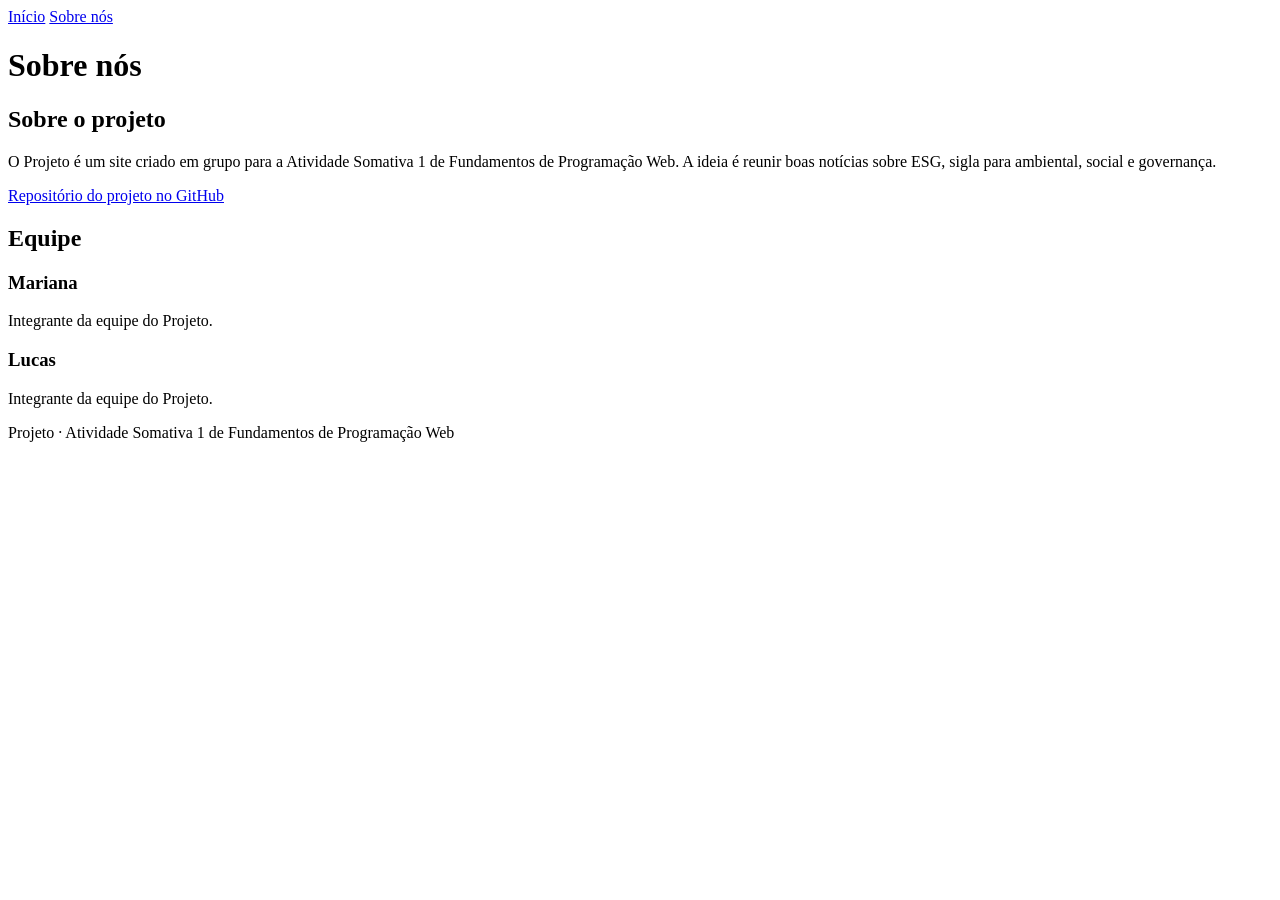
==== about.html @ be10399c "feat: adicionar estrutura inicial do Projeto" ====
<!DOCTYPE html>
<html lang="pt-BR">
<head>
    <meta charset="UTF-8">
    <meta name="viewport" content="width=device-width, initial-scale=1.0">
    <title>Sobre nós | Projeto</title>
</head>
<body>
    <header>
        <nav aria-label="Menu principal">
            <a href="index.html">Início</a>
            <a href="about.html" aria-current="page">Sobre nós</a>
        </nav>
    </header>

    <main>
        <h1>Sobre nós</h1>

        <section>
            <h2>Sobre o projeto</h2>
            <p>O Projeto é um site criado em grupo para a Atividade Somativa 1 de Fundamentos de Programação Web. A ideia é reunir boas notícias sobre ESG, sigla para ambiental, social e governança.</p>
            <p><a href="https://github.com/LucasPivovar/Programacao-web">Repositório do projeto no GitHub</a></p>
        </section>

        <section>
            <h2>Equipe</h2>

            <section>
                <h3>Mariana</h3>
                <p>Integrante da equipe do Projeto.</p>
            </section>

            <section>
                <h3>Lucas</h3>
                <p>Integrante da equipe do Projeto.</p>
            </section>
        </section>
    </main>

    <footer>
        <p>Projeto · Atividade Somativa 1 de Fundamentos de Programação Web</p>
    </footer>
</body>
</html>
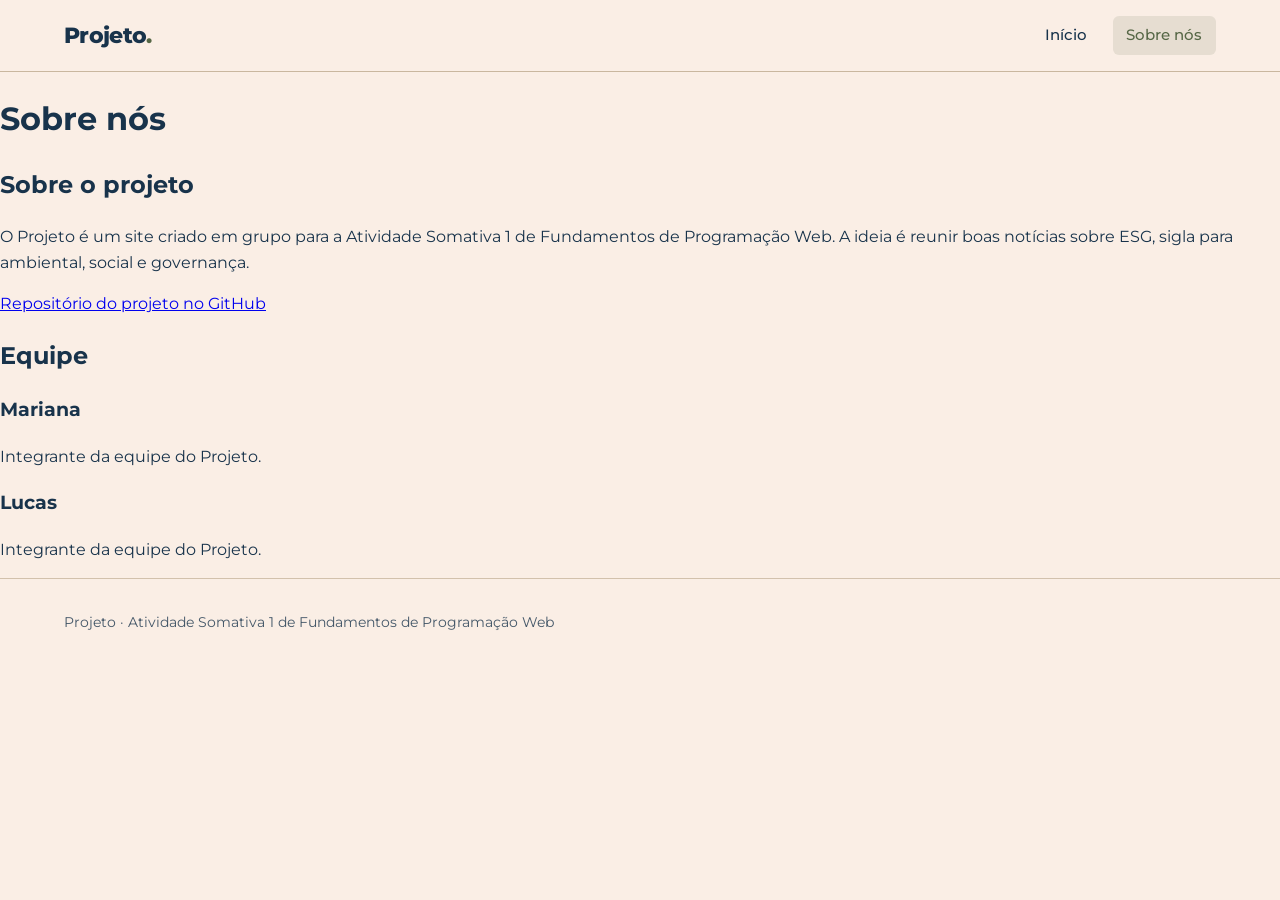
==== commit 8999a3b6: "style: novo estilo para o hero e para impacto social" ====
--- a/about.html
+++ b/about.html
@@ -4,9 +4,11 @@
     <meta charset="UTF-8">
     <meta name="viewport" content="width=device-width, initial-scale=1.0">
     <title>Sobre nós | Projeto</title>
+    <link rel="stylesheet" href="css/style.css">
 </head>
 <body>
     <header>
+        <a href="index.html" class="logo">Projeto<span>.</span></a>
         <nav aria-label="Menu principal">
             <a href="index.html">Início</a>
             <a href="about.html" aria-current="page">Sobre nós</a>
--- a/css/style.css
+++ b/css/style.css
@@ -0,0 +1,380 @@
+@import url('https://fonts.googleapis.com/css2?family=Montserrat:ital,wght@0,100..900;1,100..900&display=swap');
+
+:root {
+    --cor_fundo: #FAEEE5;
+    --cor_texto: #18334B;
+    --cor_destqaque: #566746;
+    --cor_constrate: #C9B79F;
+    --fonte: "Montserrat", "Century Gothic", sans-serif;
+}
+
+* {
+    box-sizing: border-box;
+}
+
+html {
+    scroll-behavior: smooth;
+}
+
+body {
+    margin: 0;
+    background: var(--cor_fundo);
+    color: var(--cor_texto);
+    font-family: var(--fonte);
+    line-height: 1.6;
+    -webkit-font-smoothing: antialiased;
+}
+
+/* Header */
+header {
+    position: sticky;
+    top: 0;
+    z-index: 10;
+    display: flex;
+    justify-content: space-between;
+    align-items: center;
+    padding: 1rem 5%;
+    background: var(--cor_fundo);
+    border-bottom: 1px solid var(--cor_constrate);
+}
+
+.logo {
+    font-size: 1.35rem;
+    font-weight: 800;
+    letter-spacing: -0.03em;
+    color: var(--cor_texto);
+    text-decoration: none;
+}
+
+.logo span {
+    color: var(--cor_destqaque);
+}
+
+nav {
+    display: flex;
+    gap: 0.75rem;
+}
+
+nav a {
+    color: var(--cor_texto);
+    text-decoration: none;
+    font-size: 0.95rem;
+    font-weight: 500;
+    padding: 0.45rem 0.85rem;
+    border-radius: 6px;
+    user-select: none;
+}
+
+nav a[aria-current="page"],
+nav a:hover {
+    color: var(--cor_destqaque);
+    background: rgba(86, 103, 70, 0.12);
+}
+
+/* Hero */
+#hero {
+    position: relative;
+    min-height: calc(100vh - 65px);
+    display: flex;
+    flex-direction: column;
+    justify-content: space-between;
+    overflow: hidden;
+    border-bottom: 1px solid var(--cor_constrate);
+}
+
+.hero-bg {
+    position: absolute;
+    inset: 0;
+    width: 100%;
+    height: 100%;
+    object-fit: cover;
+    z-index: 0;
+    animation: oceanDrift 18s ease-in-out infinite alternate;
+}
+
+.hero-texto {
+    position: relative;
+    z-index: 1;
+    margin: auto 0;
+    padding: 3.5rem 5%;
+    max-width: 560px;
+}
+
+.hero-texto h1 {
+    font-size: clamp(2.8rem, 6vw, 4.5rem);
+    font-weight: 800;
+    letter-spacing: -0.04em;
+    line-height: 1.05;
+    color: #FFFFFF;
+    margin: 0 0 1rem;
+}
+
+.hero-texto p {
+    font-size: clamp(1.05rem, 1.4vw, 1.25rem);
+    color: var(--cor_fundo);
+    margin: 0 0 2rem;
+}
+
+.btn {
+    display: inline-block;
+    background: var(--cor_destqaque);
+    color: #FFFFFF;
+    font-weight: 600;
+    text-decoration: none;
+    padding: 0.9rem 1.8rem;
+    border-radius: 8px;
+    user-select: none;
+    transition: transform 0.15s ease, filter 0.2s ease;
+}
+
+.btn:hover {
+    filter: brightness(1.1);
+}
+
+.btn:active {
+    transform: scale(0.98);
+}
+
+/* Carrossel "Últimas" */
+.ultimas {
+    position: relative;
+    z-index: 1;
+    display: flex;
+    align-items: center;
+    gap: 1.5rem;
+    padding: 0.9rem 5%;
+    background: var(--cor_fundo);
+    border-top: 1px solid var(--cor_constrate);
+}
+
+.ultimas-tag {
+    font-size: 0.75rem;
+    font-weight: 700;
+    text-transform: uppercase;
+    letter-spacing: 0.08em;
+    color: var(--cor_destqaque);
+    padding-right: 1.25rem;
+    border-right: 1px solid var(--cor_constrate);
+}
+
+.ticker {
+    flex: 1;
+    display: flex;
+    gap: 3rem;
+    overflow: hidden;
+    white-space: nowrap;
+}
+
+.ticker a {
+    flex-shrink: 0;
+    color: var(--cor_texto);
+    font-size: 0.95rem;
+    font-weight: 600;
+    text-decoration: none;
+}
+
+.ticker a:hover {
+    color: var(--cor_destqaque);
+    text-decoration: underline;
+}
+
+/* Carrossel de Impacto Social */
+#impacto-social {
+    padding: 3.5rem 5%;
+    border-top: 1px solid var(--cor_constrate);
+}
+
+#impacto-social h2 {
+    font-size: clamp(1.5rem, 2.5vw, 2.1rem);
+    margin: 0 0 1.75rem;
+}
+
+.carrossel-wrap {
+    position: relative;
+}
+
+.seta {
+    position: absolute;
+    top: 50%;
+    transform: translateY(-50%);
+    z-index: 5;
+    width: 42px;
+    height: 42px;
+    border-radius: 50%;
+    border: 1px solid var(--cor_constrate);
+    background: #FFFFFF;
+    color: var(--cor_texto);
+    font-size: 1.1rem;
+    cursor: pointer;
+    box-shadow: 0 4px 12px rgba(24, 51, 75, 0.12);
+    transition: background 0.15s ease, color 0.15s ease;
+}
+
+.seta:hover {
+    background: var(--cor_destqaque);
+    border-color: var(--cor_destqaque);
+    color: #FFFFFF;
+}
+
+.seta-esq {
+    left: -21px;
+}
+
+.seta-dir {
+    right: -21px;
+}
+
+.carrossel {
+    display: flex;
+    gap: 1.5rem;
+    overflow-x: auto;
+    scrollbar-width: none;
+}
+
+.carrossel::-webkit-scrollbar {
+    display: none;
+}
+
+.card {
+    position: relative;
+    flex: 0 0 calc((100% - 4.5rem) / 4);
+    height: 360px;
+    border-radius: 12px;
+    overflow: hidden;
+    border: 1px solid var(--cor_constrate);
+    scroll-snap-align: start;
+}
+
+.card img {
+    width: 100%;
+    height: 100%;
+    object-fit: cover;
+    display: block;
+    transition: transform 0.4s ease;
+}
+
+.card-info {
+    position: absolute;
+    top: 0;
+    left: 0;
+    width: 82%;
+    z-index: 2;
+    padding: 0.85rem 1rem;
+    background: #FFFFFF;
+    border-bottom-right-radius: 12px;
+    transition: width 0.3s ease, padding 0.3s ease, border-radius 0.3s ease;
+}
+
+.card-info h3 {
+    font-size: 0.92rem;
+    line-height: 1.3;
+    margin: 0;
+}
+
+.card-extra {
+    max-height: 0;
+    opacity: 0;
+    overflow: hidden;
+    transition: max-height 0.35s ease, opacity 0.25s ease, margin-top 0.3s ease;
+}
+
+.card-extra p {
+    font-size: 0.85rem;
+    margin: 0 0 0.9rem;
+    opacity: 0.85;
+}
+
+.card-extra a {
+    display: inline-block;
+    background: var(--cor_destqaque);
+    color: #FFFFFF;
+    font-size: 0.86rem;
+    font-weight: 600;
+    text-decoration: none;
+    padding: 0.5rem 1rem;
+    border-radius: 6px;
+}
+
+.card:hover img {
+    transform: scale(1.04);
+}
+
+.card:hover .card-info {
+    width: 100%;
+    padding: 1.15rem;
+    border-bottom-right-radius: 0;
+    border-bottom: 1px solid var(--cor_constrate);
+}
+
+.card:hover .card-extra {
+    max-height: 220px;
+    opacity: 1;
+    margin-top: 0.65rem;
+}
+
+footer {
+    padding: 2rem 5%;
+    border-top: 1px solid var(--cor_constrate);
+    font-size: 0.88rem;
+    opacity: 0.8;
+}
+
+footer p {
+    margin: 0;
+}
+
+@keyframes oceanDrift {
+    from { transform: scale(1); }
+    to { transform: scale(1.05); }
+}
+
+@media (max-width: 1024px) {
+    .card {
+        flex: 0 0 calc((100% - 1.5rem) / 2);
+    }
+}
+
+@media (max-width: 768px) {
+    .hero-bg {
+        object-position: 70% center;
+    }
+
+    .ultimas {
+        flex-direction: column;
+        align-items: flex-start;
+        gap: 0.5rem;
+    }
+
+    .ultimas-tag {
+        border-right: none;
+        padding-right: 0;
+    }
+
+    .card {
+        flex: 0 0 88%;
+        height: 320px;
+    }
+
+    .seta-esq {
+        left: 0.5rem;
+    }
+
+    .seta-dir {
+        right: 0.5rem;
+    }
+}
+
+@media (hover: none) {
+    .card-info {
+        width: 100%;
+        padding: 1.15rem;
+        border-bottom-right-radius: 0;
+        border-bottom: 1px solid var(--cor_constrate);
+    }
+
+    .card-extra {
+        max-height: 220px;
+        opacity: 1;
+        margin-top: 0.65rem;
+    }
+}
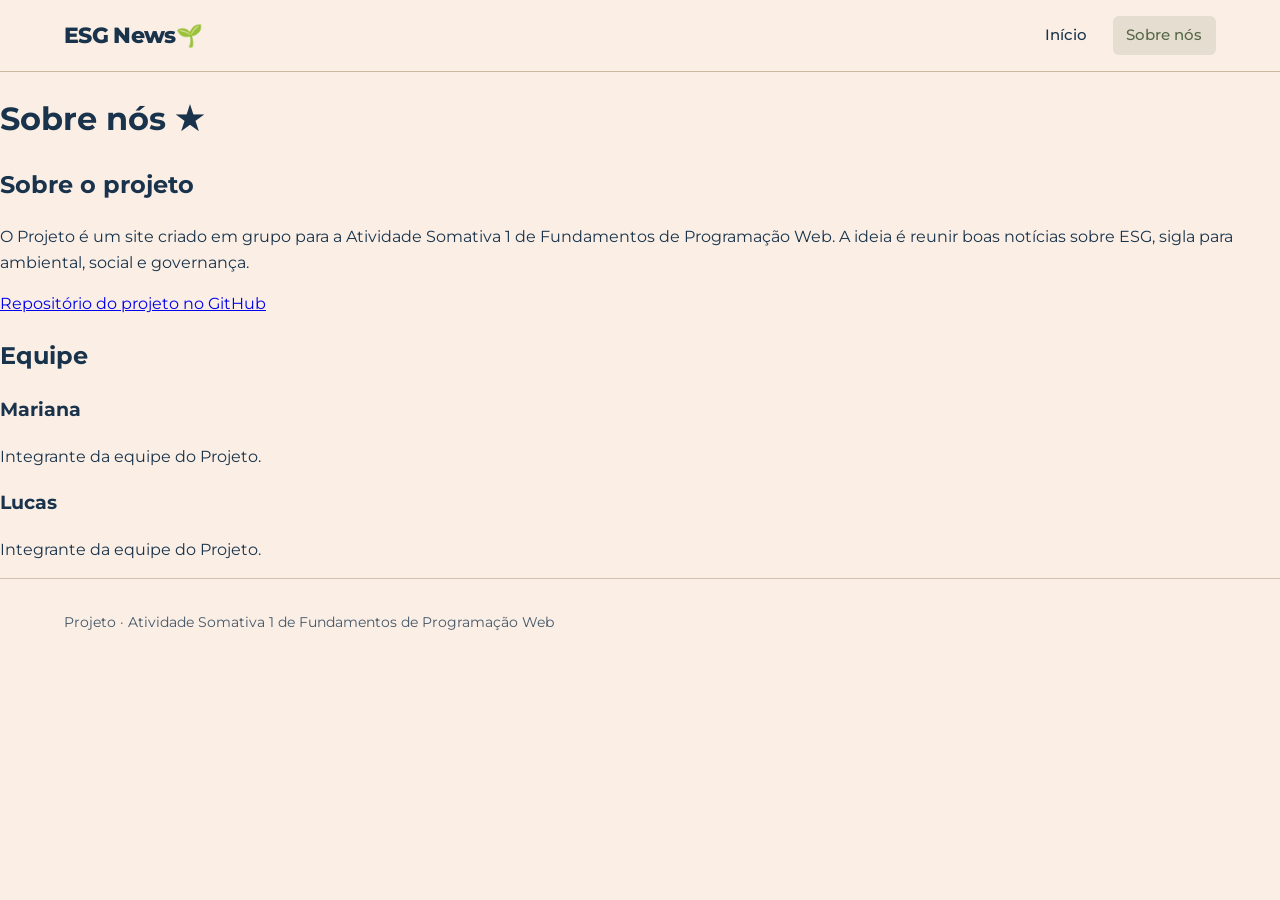
==== commit c18e1e63: "Adicionei mais dois carossel, adicionei as noticias reais com descrições e o link. Alterei e adcione" ====
--- a/about.html
+++ b/about.html
@@ -8,7 +8,7 @@
 </head>
 <body>
     <header>
-        <a href="index.html" class="logo">Projeto<span>.</span></a>
+        <a href="index.html" class="logo">ESG News<span>🌱</span></a>
         <nav aria-label="Menu principal">
             <a href="index.html">Início</a>
             <a href="about.html" aria-current="page">Sobre nós</a>
@@ -16,7 +16,7 @@
     </header>
 
     <main>
-        <h1>Sobre nós</h1>
+        <h1>Sobre nós ★</h1>
 
         <section>
             <h2>Sobre o projeto</h2>
--- a/css/style.css
+++ b/css/style.css
@@ -179,12 +179,12 @@
 }
 
 /* Carrossel de Impacto Social */
-#impacto-social {
+#impacto-social, #governanca, #meio-ambiente {
     padding: 3.5rem 5%;
     border-top: 1px solid var(--cor_constrate);
 }
 
-#impacto-social h2 {
+#impacto-social h2, #governanca h2, #meio-ambiente h2 {
     font-size: clamp(1.5rem, 2.5vw, 2.1rem);
     margin: 0 0 1.75rem;
 }
@@ -378,3 +378,14 @@
         margin-top: 0.65rem;
     }
 }
+/* Carrossel caixa desing */
+.caixa_carossel {
+    padding: 10px 0;
+    text-align: center;
+}
+
+.esg_oqe {
+    padding: 10px 0;
+    width: 90%;
+    margin: 0 auto;
+}
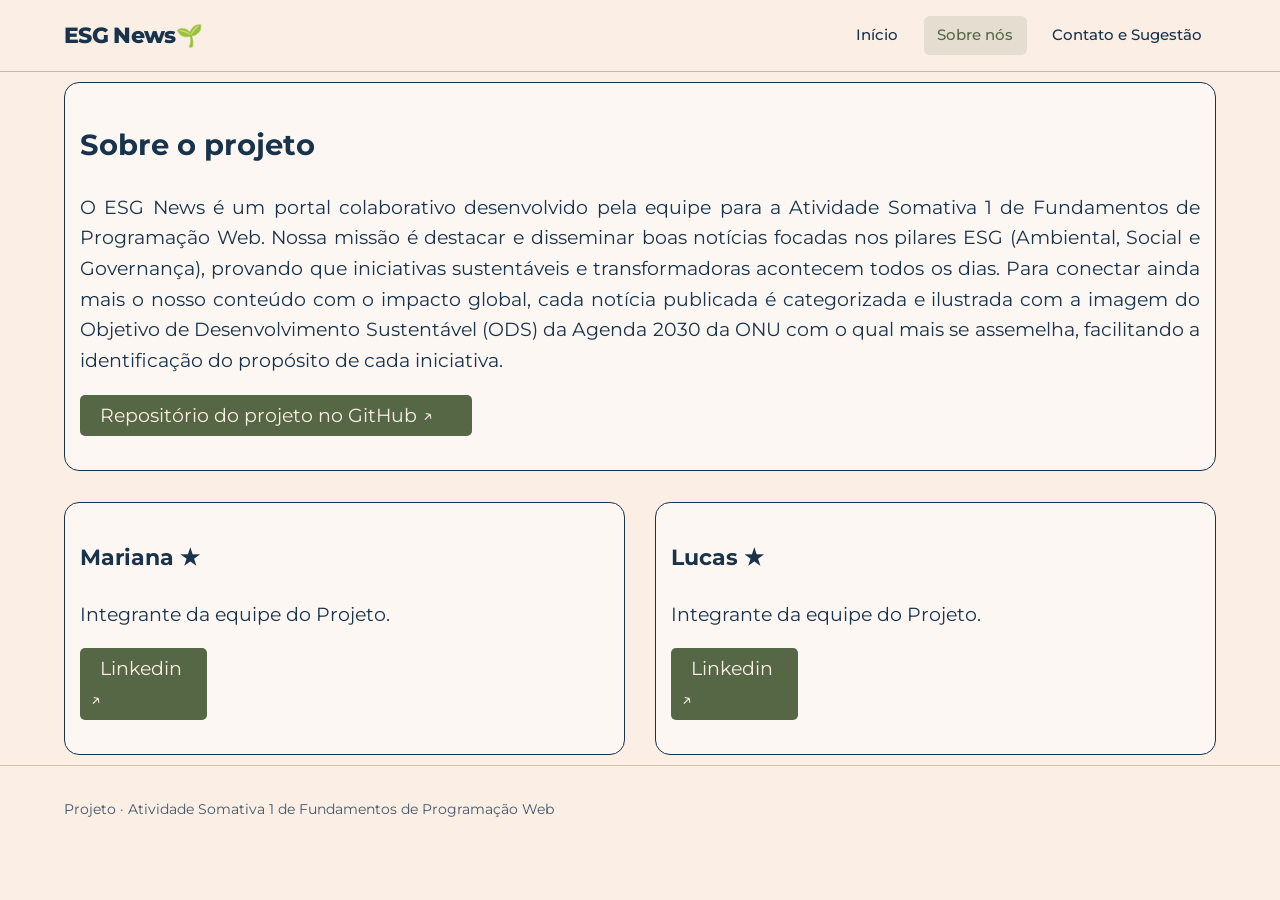
==== commit 7177f4d9: "Fiz muitaaaaa alteração, preguiça de escrever tudo" ====
--- a/about.html
+++ b/about.html
@@ -12,31 +12,44 @@
         <nav aria-label="Menu principal">
             <a href="index.html">Início</a>
             <a href="about.html" aria-current="page">Sobre nós</a>
+            <a href="form.html">Contato e Sugestão</a>
         </nav>
     </header>
 
     <main>
-        <h1>Sobre nós ★</h1>
+    <div class="caixa_sobre">
 
+        <section class="caixa_sobre_texto">
+            <h1>Sobre o projeto</h1>
+            <p class="texto_descricaoesg"> 
+                O ESG News é um portal colaborativo desenvolvido pela equipe para a Atividade Somativa 1
+                de Fundamentos de Programação Web. Nossa missão é destacar e disseminar boas notícias 
+                focadas nos pilares ESG (Ambiental, Social e Governança), provando que iniciativas sustentáveis
+                e transformadoras acontecem todos os dias. Para conectar ainda mais o nosso conteúdo com o impacto
+                global, cada notícia publicada é categorizada e ilustrada com a imagem do Objetivo de 
+                Desenvolvimento Sustentável (ODS) da Agenda 2030 da ONU com o qual mais se assemelha, 
+                facilitando a identificação do propósito de cada iniciativa.
+            </p>
+            <p class="link_github"><a class="link_github" href="https://github.com/LucasPivovar/Programacao-web">Repositório do projeto no GitHub ↗</a></p>
+        </section>
+<br>
         <section>
-            <h2>Sobre o projeto</h2>
-            <p>O Projeto é um site criado em grupo para a Atividade Somativa 1 de Fundamentos de Programação Web. A ideia é reunir boas notícias sobre ESG, sigla para ambiental, social e governança.</p>
-            <p><a href="https://github.com/LucasPivovar/Programacao-web">Repositório do projeto no GitHub</a></p>
-        </section>
-
-        <section>
-            <h2>Equipe</h2>
-
-            <section>
-                <h3>Mariana</h3>
+        <div class="caixa_equipe">
+            <section class="mariana">
+                <h3>Mariana ★</h3>
                 <p>Integrante da equipe do Projeto.</p>
+                <p class="link_linkedin"><a class="link_linkedin" href="https://www.linkedin.com/in/mariana-batista-dos-santos-bb0160343/" target="_blank">Linkedin ↗</a></p>
             </section>
 
-            <section>
-                <h3>Lucas</h3>
+            <section class="lucas">
+                <h3>Lucas ★</h3>
                 <p>Integrante da equipe do Projeto.</p>
+                <p class="link_linkedin"><a class="link_linkedin" href="https://www.linkedin.com/in/lucas-pivovar-a25b71337/" target="_blank">Linkedin ↗</a></p>
             </section>
+        </div>
+
         </section>
+    </div>
     </main>
 
     <footer>
--- a/css/style.css
+++ b/css/style.css
@@ -3,7 +3,7 @@
 :root {
     --cor_fundo: #FAEEE5;
     --cor_texto: #18334B;
-    --cor_destqaque: #566746;
+    --cor_destaque: #566746;
     --cor_constrate: #C9B79F;
     --fonte: "Montserrat", "Century Gothic", sans-serif;
 }
@@ -47,7 +47,7 @@
 }
 
 .logo span {
-    color: var(--cor_destqaque);
+    color: var(--cor_destaque);
 }
 
 nav {
@@ -67,7 +67,7 @@
 
 nav a[aria-current="page"],
 nav a:hover {
-    color: var(--cor_destqaque);
+    color: var(--cor_destaque);
     background: rgba(86, 103, 70, 0.12);
 }
 
@@ -117,7 +117,7 @@
 
 .btn {
     display: inline-block;
-    background: var(--cor_destqaque);
+    background: var(--cor_destaque);
     color: #FFFFFF;
     font-weight: 600;
     text-decoration: none;
@@ -152,7 +152,7 @@
     font-weight: 700;
     text-transform: uppercase;
     letter-spacing: 0.08em;
-    color: var(--cor_destqaque);
+    color: var(--cor_destaque);
     padding-right: 1.25rem;
     border-right: 1px solid var(--cor_constrate);
 }
@@ -174,7 +174,7 @@
 }
 
 .ticker a:hover {
-    color: var(--cor_destqaque);
+    color: var(--cor_destaque);
     text-decoration: underline;
 }
 
@@ -211,8 +211,8 @@
 }
 
 .seta:hover {
-    background: var(--cor_destqaque);
-    border-color: var(--cor_destqaque);
+    background: var(--cor_destaque);
+    border-color: var(--cor_destaque);
     color: #FFFFFF;
 }
 
@@ -286,7 +286,7 @@
 
 .card-extra a {
     display: inline-block;
-    background: var(--cor_destqaque);
+    background: var(--cor_destaque);
     color: #FFFFFF;
     font-size: 0.86rem;
     font-weight: 600;
@@ -388,4 +388,261 @@
     padding: 10px 0;
     width: 90%;
     margin: 0 auto;
-}+    text-align: justify;
+    font-size: clamp(1rem, 1.5vw, 1.2rem);
+}
+
+.texto_descricaoesg {
+    text-align:justify;
+    font-size: clamp(1rem, 1.5vw, 1.2rem);
+}
+
+.caixa_sobre {
+    padding: 10px 0;
+    width: 90%;
+    margin: 0 auto;
+    font-size: clamp(1rem, 1.5vw, 1.2rem);
+}
+.link_github {
+    text-decoration: none;
+    background-color: var(--cor_destaque);
+    color: var(--cor_fundo);
+    padding: 5px 10px;
+    border-radius: 5px;
+    width: 35%;
+}
+.link_linkedin{
+    text-decoration: none;
+    background-color: var(--cor_destaque);
+    padding: 5px 10px;
+    border-radius: 5px;
+    width: 24%;
+    color: var(--cor_fundo);
+}
+
+.mariana, .lucas {
+    border-radius: 15px;
+    border-color: var(--cor_destaque);
+    border: 1px solid;
+    padding: 15px;
+    width:40%;
+    flex: 1;
+    background-color: rgba(255, 255, 255, 0.55)
+}
+
+.caixa_equipe {
+    display: flex;
+    gap: 30px
+}
+
+.caixa_sobre_texto {
+    border-radius: 15px;
+    border-color: var(--cor_destaque);
+    border: 1px solid;
+    padding: 15px;
+    width:100%;
+    background-color: rgba(255, 255, 255, 0.55)
+}
+
+/* ESTILIZAÇÃO DO FORMULÁRIO E RECEBIMENTO */
+
+/* Define a largura e centraliza o conteúdo das duas páginas. */
+.pagina-formulario {
+    width: min(900px, 90%);
+    margin: 3rem auto;
+}
+
+/* Cria uma caixa visual para agrupar o conteúdo da página. */
+.cartao-formulario {
+    padding: clamp(1.25rem, 3vw, 2.5rem);
+    background: rgba(255, 255, 255, 0.55);
+    border: 1px solid var(--cor_constrate);
+    border-radius: 16px;
+}
+
+/* Organiza a apresentação inicial do formulário. */
+.introducao-formulario {
+    margin-bottom: 2rem;
+}
+
+/* Destaca o pequeno texto acima do título principal. */
+.rotulo-pagina {
+    color: var(--cor_destaque);
+    font-weight: 700;
+    font-size: 0.8rem;
+    letter-spacing: 0.1em;
+}
+
+/* Ajusta o título principal das páginas. */
+.introducao-formulario h1 {
+    font-size: clamp(1.8rem, 4vw, 2.5rem);
+    line-height: 1.2;
+    margin: 0.5rem 0 1rem;
+}
+
+/* Estiliza o aviso sobre o funcionamento demonstrativo do formulário. */
+.aviso-formulario {
+    padding: 1rem;
+    background: rgba(86, 103, 70, 0.1);
+    border-left: 4px solid var(--cor_destaque);
+    border-radius: 6px;
+}
+
+/* Organiza os campos e os botões verticalmente. */
+.formulario-sugestao {
+    display: grid;
+    gap: 1.5rem;
+}
+
+/* Remove a borda padrão do agrupamento de campos. */
+.campos-formulario {
+    display: grid;
+    gap: 1.2rem;
+    border: none;
+    padding: 0;
+    margin: 0;
+    min-width: 0;
+}
+
+/* Destaca o título do conjunto de campos. */
+.campos-formulario legend {
+    font-weight: 700;
+    font-size: 1.1rem;
+    margin-bottom: 1rem;
+}
+
+/* Organiza cada campo, seu rótulo e sua orientação. */
+.grupo-campo {
+    display: flex;
+    flex-direction: column;
+    gap: 0.4rem;
+}
+
+/* Destaca os nomes dos campos. */
+.grupo-campo label {
+    font-weight: 600;
+}
+
+/* Padroniza a aparência dos campos de texto, seleção e descrição. */
+.grupo-campo input,
+.grupo-campo select,
+.grupo-campo textarea {
+    width: 100%;
+    padding: 0.85rem 1rem;
+    border: 1px solid var(--cor_constrate);
+    border-radius: 8px;
+    background: #FFFFFF;
+    color: var(--cor_texto);
+    font-family: inherit;
+    font-size: 1rem;
+}
+
+/* Define a altura inicial da área de descrição. */
+.grupo-campo textarea {
+    min-height: 140px;
+    resize: vertical;
+}
+
+/* Destaca visualmente o campo que está recebendo a digitação. */
+.grupo-campo input:focus,
+.grupo-campo select:focus,
+.grupo-campo textarea:focus {
+    outline: 2px solid var(--cor_destaque);
+    outline-offset: 2px;
+}
+
+/* Formata os textos menores que orientam o preenchimento. */
+.ajuda-campo {
+    font-size: 0.85rem;
+    opacity: 0.8;
+}
+
+/* Organiza os botões lado a lado, permitindo que quebrem linha. */
+.acoes-formulario {
+    display: flex;
+    flex-wrap: wrap;
+    gap: 1rem;
+    margin-top: 0.5rem;
+}
+
+/* Aplica o mesmo formato básico aos botões e links de ação. */
+.botao-formulario,.botao-secundario {
+    display: inline-flex;
+    justify-content: center;
+    align-items: center;
+    min-height: 46px;
+    padding: 0.75rem 1.25rem;
+    border: 1px solid transparent;
+    border-radius: 8px;
+    font: inherit;
+    font-weight: 700;
+    text-decoration: none;
+    cursor: pointer;
+}
+
+/* Aplica a cor de destaque ao botão principal. */
+.botao-formulario {
+    background: var(--cor_destaque);
+    color: #FFFFFF;
+}
+
+/* Cria um botão secundário sem preencher o fundo. */
+.botao-secundario {
+    background: transparent;
+    border-color: var(--cor_constrate);
+    color: var(--cor_texto);
+}
+
+/* Adiciona uma reação visual ao passar o mouse pelos botões. */
+.botao-formulario:hover,.botao-secundario:hover {
+    filter: brightness(0.95);
+}
+
+/* Estiliza a mensagem de confirmação ou ausência de dados. */
+.mensagem-resultado {
+    padding: 1rem;
+    background: rgba(86, 103, 70, 0.1);
+    border-radius: 8px;
+}
+
+/* Organiza os dados recebidos em uma lista vertical de caixas. */
+.lista-dados {
+    display: grid;
+    gap: 1rem;
+    margin: 1.5rem 0;
+}
+
+/* Cria uma caixa individual para cada informação enviada. */
+.item-dado {
+    padding: 1rem;
+    background: #FFFFFF;
+    border: 1px solid var(--cor_constrate);
+    border-radius: 8px;
+}
+
+/* Destaca o nome de cada informação recebida. */
+.item-dado h2 {
+    color: var(--cor_destaque);
+    font-size: 1rem;
+    margin: 0 0 0.4rem;
+}
+
+/* Permite que textos longos e links sejam apresentados sem estourar a caixa. */
+.item-dado p {
+    margin: 0;
+    overflow-wrap: anywhere;
+    white-space: pre-wrap;
+}
+
+/* Adapta os botões para telas pequenas, colocando um embaixo do outro. */
+@media (max-width: 600px) {
+
+    .acoes-formulario {
+        flex-direction: column;
+    }
+
+    /* Faz cada botão ocupar toda a largura disponível. */
+    .acoes-formulario > * {
+        width: 100%;
+    }
+}
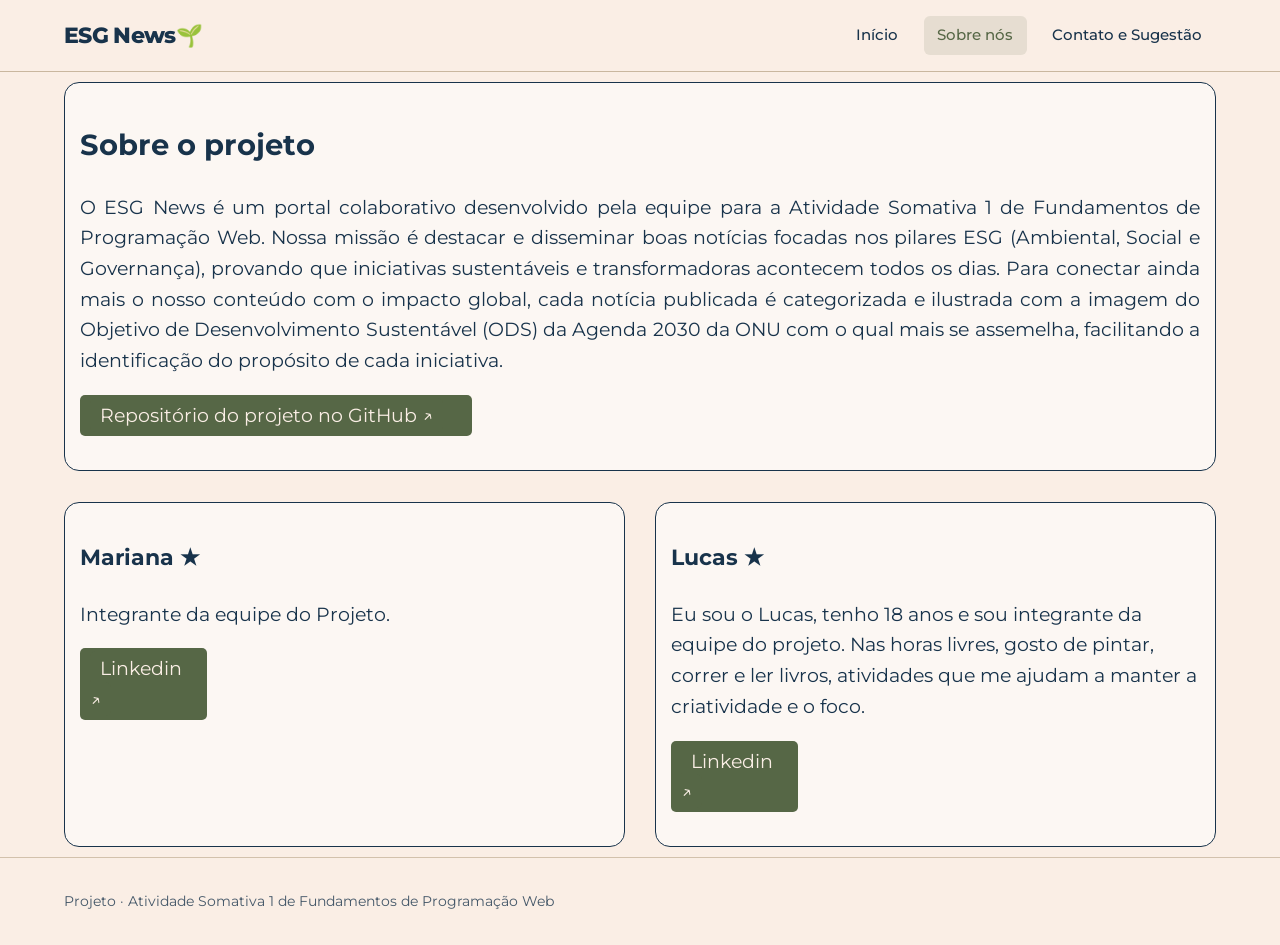
==== commit a4bdfe1a: "feat: me adicionando no about" ====
--- a/about.html
+++ b/about.html
@@ -1,11 +1,13 @@
 <!DOCTYPE html>
 <html lang="pt-BR">
+
 <head>
     <meta charset="UTF-8">
     <meta name="viewport" content="width=device-width, initial-scale=1.0">
     <title>Sobre nós | Projeto</title>
     <link rel="stylesheet" href="css/style.css">
 </head>
+
 <body>
     <header>
         <a href="index.html" class="logo">ESG News<span>🌱</span></a>
@@ -17,43 +19,52 @@
     </header>
 
     <main>
-    <div class="caixa_sobre">
+        <div class="caixa_sobre">
 
-        <section class="caixa_sobre_texto">
-            <h1>Sobre o projeto</h1>
-            <p class="texto_descricaoesg"> 
-                O ESG News é um portal colaborativo desenvolvido pela equipe para a Atividade Somativa 1
-                de Fundamentos de Programação Web. Nossa missão é destacar e disseminar boas notícias 
-                focadas nos pilares ESG (Ambiental, Social e Governança), provando que iniciativas sustentáveis
-                e transformadoras acontecem todos os dias. Para conectar ainda mais o nosso conteúdo com o impacto
-                global, cada notícia publicada é categorizada e ilustrada com a imagem do Objetivo de 
-                Desenvolvimento Sustentável (ODS) da Agenda 2030 da ONU com o qual mais se assemelha, 
-                facilitando a identificação do propósito de cada iniciativa.
-            </p>
-            <p class="link_github"><a class="link_github" href="https://github.com/LucasPivovar/Programacao-web">Repositório do projeto no GitHub ↗</a></p>
-        </section>
-<br>
-        <section>
-        <div class="caixa_equipe">
-            <section class="mariana">
-                <h3>Mariana ★</h3>
-                <p>Integrante da equipe do Projeto.</p>
-                <p class="link_linkedin"><a class="link_linkedin" href="https://www.linkedin.com/in/mariana-batista-dos-santos-bb0160343/" target="_blank">Linkedin ↗</a></p>
+            <section class="caixa_sobre_texto">
+                <h1>Sobre o projeto</h1>
+                <p class="texto_descricaoesg">
+                    O ESG News é um portal colaborativo desenvolvido pela equipe para a Atividade Somativa 1
+                    de Fundamentos de Programação Web. Nossa missão é destacar e disseminar boas notícias
+                    focadas nos pilares ESG (Ambiental, Social e Governança), provando que iniciativas sustentáveis
+                    e transformadoras acontecem todos os dias. Para conectar ainda mais o nosso conteúdo com o impacto
+                    global, cada notícia publicada é categorizada e ilustrada com a imagem do Objetivo de
+                    Desenvolvimento Sustentável (ODS) da Agenda 2030 da ONU com o qual mais se assemelha,
+                    facilitando a identificação do propósito de cada iniciativa.
+                </p>
+                <p class="link_github"><a class="link_github"
+                        href="https://github.com/LucasPivovar/Programacao-web">Repositório do projeto no GitHub ↗</a>
+                </p>
             </section>
+            <br>
+            <section>
+                <div class="caixa_equipe">
+                    <section class="mariana">
+                        <h3>Mariana ★</h3>
+                        <p>Integrante da equipe do Projeto.</p>
+                        <p class="link_linkedin"><a class="link_linkedin"
+                                href="https://www.linkedin.com/in/mariana-batista-dos-santos-bb0160343/"
+                                target="_blank">Linkedin ↗</a></p>
+                    </section>
 
-            <section class="lucas">
-                <h3>Lucas ★</h3>
-                <p>Integrante da equipe do Projeto.</p>
-                <p class="link_linkedin"><a class="link_linkedin" href="https://www.linkedin.com/in/lucas-pivovar-a25b71337/" target="_blank">Linkedin ↗</a></p>
+                    <section class="lucas">
+                        <h3>Lucas ★</h3>
+                        <p>Eu sou o Lucas, tenho 18 anos e sou integrante da equipe do projeto. Nas horas livres, gosto
+                            de pintar, correr e ler livros, atividades que me ajudam a manter a criatividade e o foco.
+                        </p>
+                        <p class="link_linkedin"><a class="link_linkedin"
+                                href="https://www.linkedin.com/in/lucas-pivovar-a25b71337/" target="_blank">Linkedin
+                                ↗</a></p>
+                    </section>
+                </div>
+
             </section>
         </div>
-
-        </section>
-    </div>
     </main>
 
     <footer>
         <p>Projeto · Atividade Somativa 1 de Fundamentos de Programação Web</p>
     </footer>
 </body>
-</html>
+
+</html>
--- a/css/style.css
+++ b/css/style.css
@@ -97,7 +97,7 @@
     z-index: 1;
     margin: auto 0;
     padding: 3.5rem 5%;
-    max-width: 560px;
+    max-width: 650px;
 }
 
 .hero-texto h1 {
@@ -179,12 +179,16 @@
 }
 
 /* Carrossel de Impacto Social */
-#impacto-social, #governanca, #meio-ambiente {
+#impacto-social,
+#governanca,
+#meio-ambiente {
     padding: 3.5rem 5%;
     border-top: 1px solid var(--cor_constrate);
 }
 
-#impacto-social h2, #governanca h2, #meio-ambiente h2 {
+#impacto-social h2,
+#governanca h2,
+#meio-ambiente h2 {
     font-size: clamp(1.5rem, 2.5vw, 2.1rem);
     margin: 0 0 1.75rem;
 }
@@ -238,7 +242,7 @@
 .card {
     position: relative;
     flex: 0 0 calc((100% - 4.5rem) / 4);
-    height: 360px;
+    height: 410px;
     border-radius: 12px;
     overflow: hidden;
     border: 1px solid var(--cor_constrate);
@@ -255,13 +259,13 @@
 
 .card-info {
     position: absolute;
-    top: 0;
+    bottom: 0;
     left: 0;
     width: 82%;
     z-index: 2;
     padding: 0.85rem 1rem;
     background: #FFFFFF;
-    border-bottom-right-radius: 12px;
+    border-top-right-radius: 12px;
     transition: width 0.3s ease, padding 0.3s ease, border-radius 0.3s ease;
 }
 
@@ -302,8 +306,8 @@
 .card:hover .card-info {
     width: 100%;
     padding: 1.15rem;
-    border-bottom-right-radius: 0;
-    border-bottom: 1px solid var(--cor_constrate);
+    border-top-right-radius: 0;
+    border-top: 1px solid var(--cor_constrate);
 }
 
 .card:hover .card-extra {
@@ -324,8 +328,13 @@
 }
 
 @keyframes oceanDrift {
-    from { transform: scale(1); }
-    to { transform: scale(1.05); }
+    from {
+        transform: scale(1);
+    }
+
+    to {
+        transform: scale(1.05);
+    }
 }
 
 @media (max-width: 1024px) {
@@ -368,8 +377,8 @@
     .card-info {
         width: 100%;
         padding: 1.15rem;
-        border-bottom-right-radius: 0;
-        border-bottom: 1px solid var(--cor_constrate);
+        border-top-right-radius: 0;
+        border-top: 1px solid var(--cor_constrate);
     }
 
     .card-extra {
@@ -378,6 +387,7 @@
         margin-top: 0.65rem;
     }
 }
+
 /* Carrossel caixa desing */
 .caixa_carossel {
     padding: 10px 0;
@@ -393,7 +403,7 @@
 }
 
 .texto_descricaoesg {
-    text-align:justify;
+    text-align: justify;
     font-size: clamp(1rem, 1.5vw, 1.2rem);
 }
 
@@ -403,6 +413,7 @@
     margin: 0 auto;
     font-size: clamp(1rem, 1.5vw, 1.2rem);
 }
+
 .link_github {
     text-decoration: none;
     background-color: var(--cor_destaque);
@@ -411,7 +422,8 @@
     border-radius: 5px;
     width: 35%;
 }
-.link_linkedin{
+
+.link_linkedin {
     text-decoration: none;
     background-color: var(--cor_destaque);
     padding: 5px 10px;
@@ -420,12 +432,13 @@
     color: var(--cor_fundo);
 }
 
-.mariana, .lucas {
+.mariana,
+.lucas {
     border-radius: 15px;
     border-color: var(--cor_destaque);
     border: 1px solid;
     padding: 15px;
-    width:40%;
+    width: 40%;
     flex: 1;
     background-color: rgba(255, 255, 255, 0.55)
 }
@@ -440,7 +453,7 @@
     border-color: var(--cor_destaque);
     border: 1px solid;
     padding: 15px;
-    width:100%;
+    width: 100%;
     background-color: rgba(255, 255, 255, 0.55)
 }
 
@@ -566,7 +579,8 @@
 }
 
 /* Aplica o mesmo formato básico aos botões e links de ação. */
-.botao-formulario,.botao-secundario {
+.botao-formulario,
+.botao-secundario {
     display: inline-flex;
     justify-content: center;
     align-items: center;
@@ -594,7 +608,8 @@
 }
 
 /* Adiciona uma reação visual ao passar o mouse pelos botões. */
-.botao-formulario:hover,.botao-secundario:hover {
+.botao-formulario:hover,
+.botao-secundario:hover {
     filter: brightness(0.95);
 }
 
@@ -642,7 +657,23 @@
     }
 
     /* Faz cada botão ocupar toda a largura disponível. */
-    .acoes-formulario > * {
+    .acoes-formulario>* {
         width: 100%;
     }
 }
+
+/* Erros de validação do formulário (script/form.js). */
+.campo-invalido {
+    border-color: #c0392b !important;
+}
+
+.erro-campo {
+    color: #c0392b;
+    font-size: 0.85rem;
+    min-height: 1em;
+}
+
+.item-dado a {
+    color: inherit;
+    font-weight: 600;
+}
